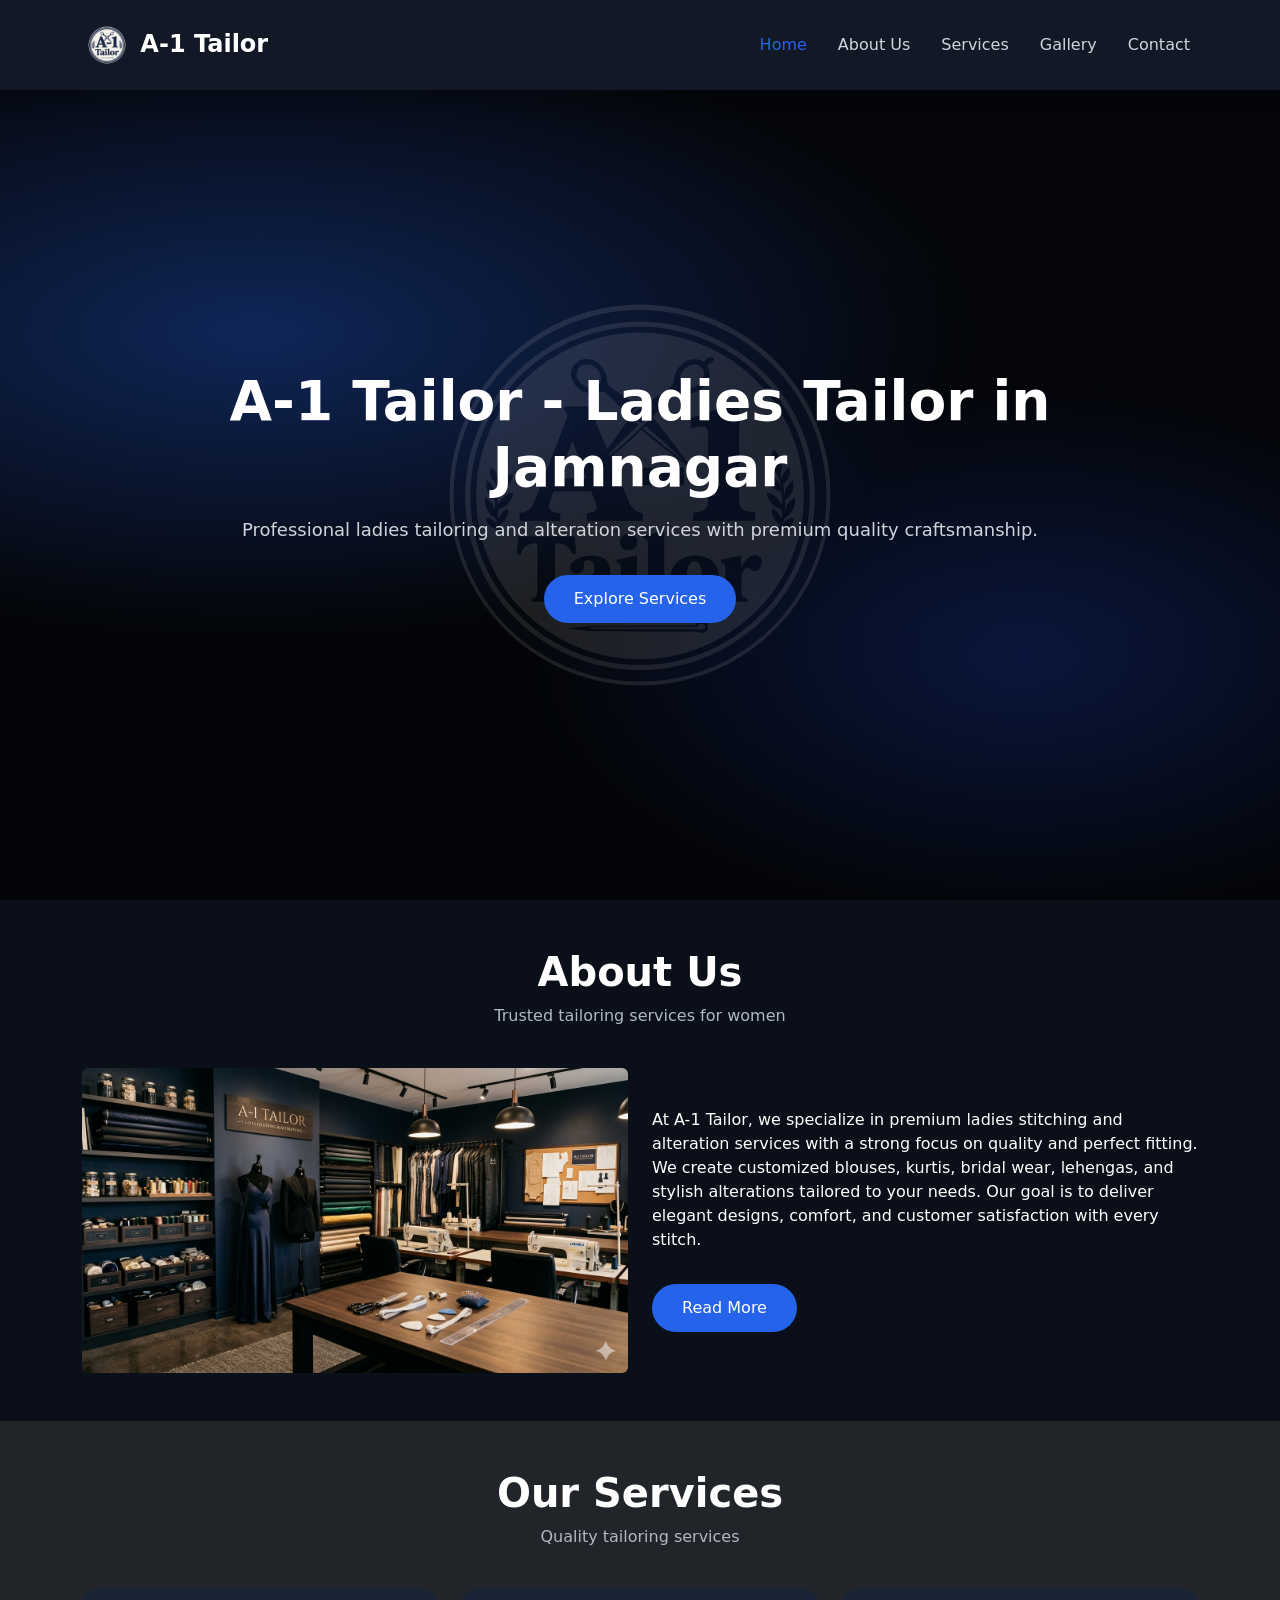
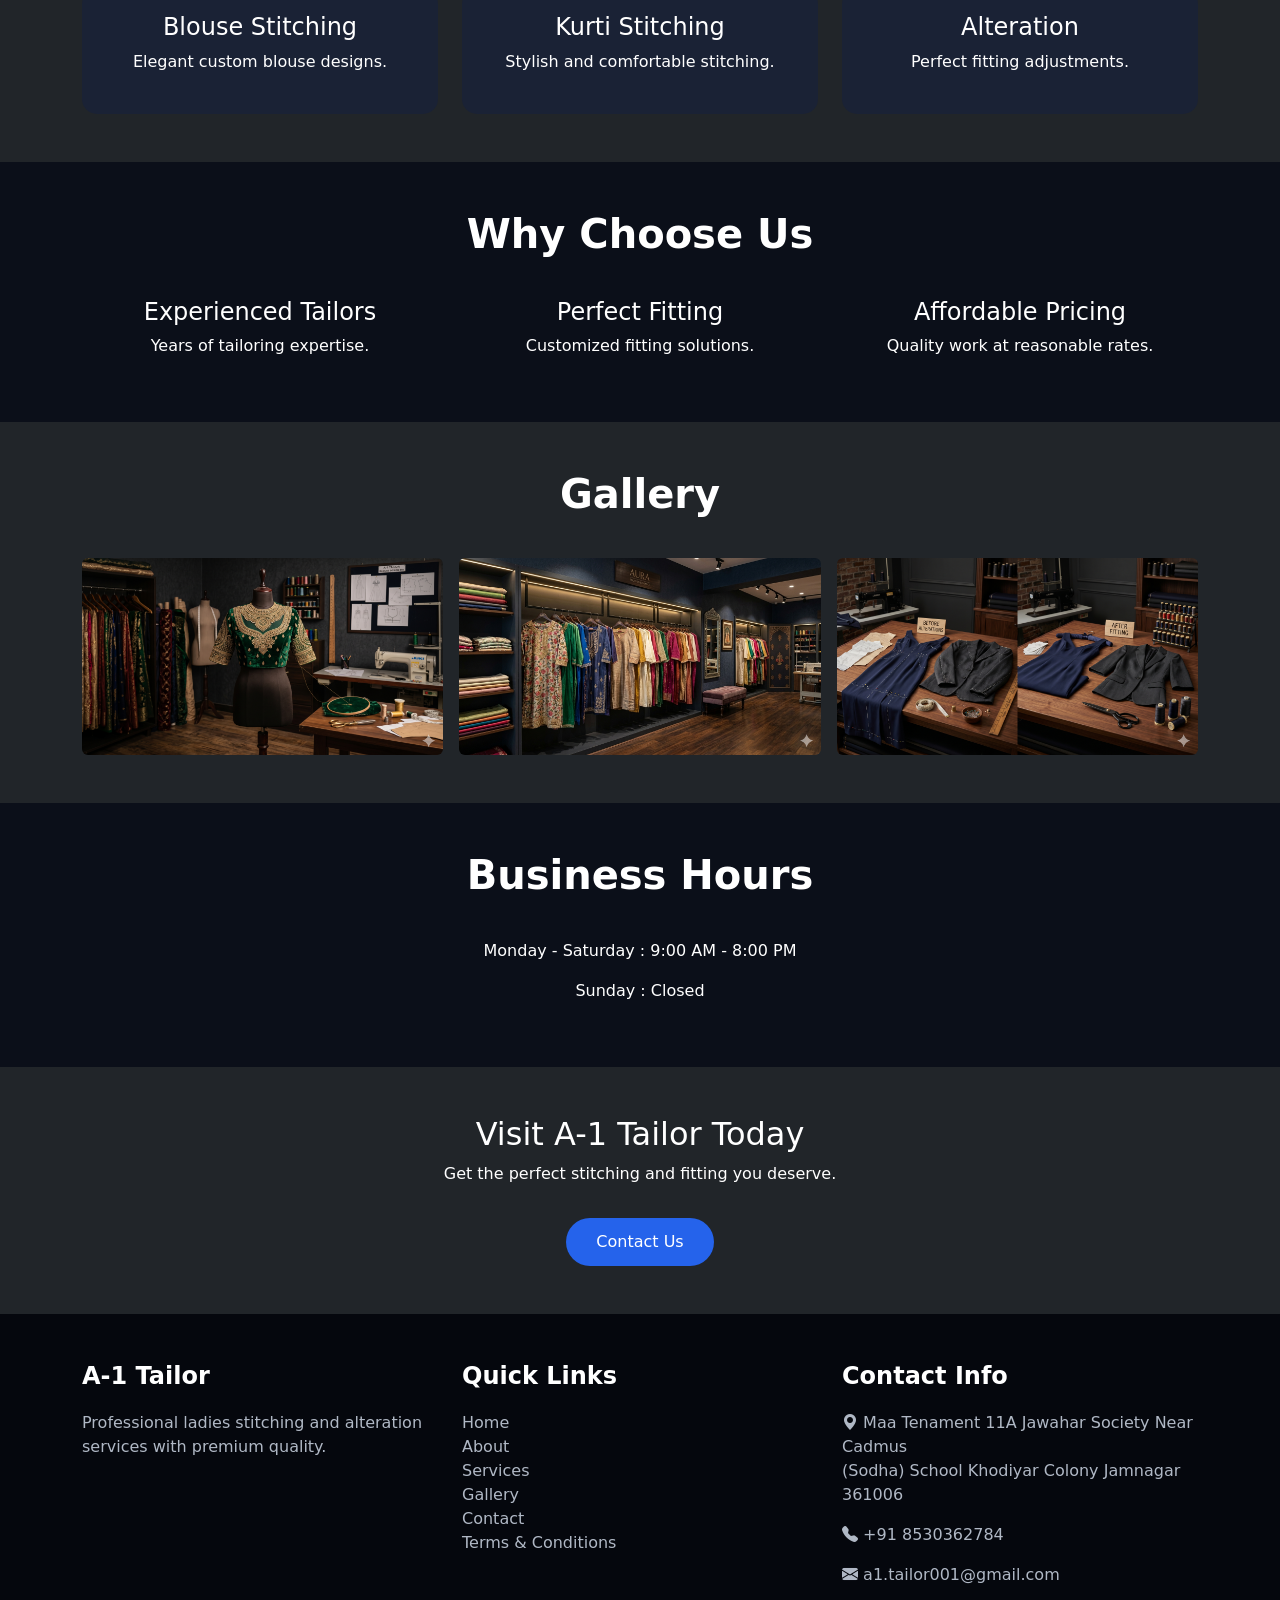
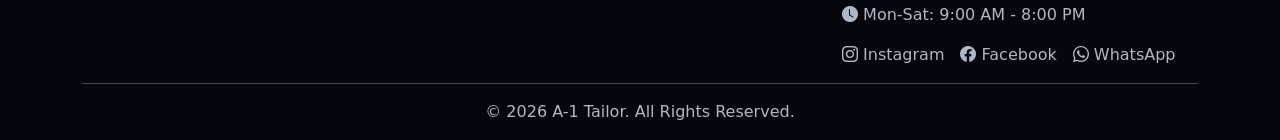
==== index.html @ bca50c1b "title updated" ====
<!DOCTYPE html>
<html lang="en">
<head>
    <meta charset="UTF-8">
    <meta name="viewport" content="width=device-width, initial-scale=1.0">

    <meta name="google-site-verification" content="SXf1dX7ksWWhaAWNemp2Hbb0R6-zm5rHBaZ-nOZNgpI" />

    <title>A-1 Tailor Jamnagar | Best Ladies Tailor & Alteration Services</title>

    <meta name="description" content="A-1 Tailor provides ladies stitching, blouse stitching, kurti, gown, lehenga and alteration services in Jamnagar with perfect fitting.">

    <meta name="keywords" content="A-1 Tailor, ladies tailor Jamnagar, blouse stitching, kurti stitching, alteration services, gown stitching">

    <meta name="author" content="A-1 Tailor">

    <meta name="robots" content="index, follow">

    <link rel="sitemap" type="application/xml" href="/sitemap.xml">

     <script type="application/ld+json">

    {
  "@context":"https://schema.org",
  "@type":"LocalBusiness",
  "name":"A-1 Tailor",
  "url":"https://a1-tailor.vercel.app/",
  "image":"https://a1-tailor.vercel.app/assets/images/logo.png",
  "telephone":"+918530362784",

  "address":{
    "@type":"PostalAddress",
    "streetAddress":"Maa Tenament 11A Jawahar Society Near Sodha School Khodiyar Colony",
    "addressLocality":"Jamnagar",
    "postalCode":"361006",
    "addressCountry":"IN"
  },

  "openingHours":"Mo-Sa 09:00-20:00",

  "sameAs":[
    "https://www.instagram.com/a.1.tailor?igsh=aml4YXc3ZGZqMmg1" ,
    "https://www.facebook.com/share/1D3bBW62XW/"
  ]
}

    </script>

    <!-- Bootstrap CSS CDN -->
    <link href="https://cdn.jsdelivr.net/npm/bootstrap@5.3.3/dist/css/bootstrap.min.css" rel="stylesheet">

    <!-- Bootstrap Icons -->
    <link rel="stylesheet" href="https://cdn.jsdelivr.net/npm/bootstrap-icons@1.11.3/font/bootstrap-icons.min.css">

    <!-- Custom CSS -->
    <link rel="stylesheet" href="assets/css/style.css">

    <!-- Shared site renderer (nav/footer + shared data) -->
    <script src="assets/js/site.js" defer></script>
</head>
<body>

<div class="container mt-3 site-data-warning" id="site-data-warning" style="display:none;">
    This site uses shared data from <code>assets/data/site.json</code>. If you opened the HTML via <code>file://</code>,
    some browsers block JSON loading. Run a local server (or use Live Server) for best results.
</div>

<div id="site-nav"></div>
<noscript>
    <div class="container mt-3">
        <div class="alert alert-warning">JavaScript is required to render the navigation and footer on this site.</div>
    </div>
</noscript>


<!-- Hero Section -->
<section class="hero-section text-white text-center">
    <div class="container">
        <h1>A-1 Tailor - Ladies Tailor in Jamnagar</h1>
        <p class="mt-3">
            Professional ladies tailoring and alteration services 
            with premium quality craftsmanship.
        </p>

        <a href="services.html" class="btn btn-custom mt-3">
            Explore Services
        </a>
    </div>
</section>


<!-- About Section -->
<section class="py-5">
    <div class="container">
        <div class="section-title">
            <h2>About Us</h2>
            <p>Trusted tailoring services for women</p>
        </div>

        <div class="row align-items-center">
            <div class="col-md-6">
                <img src="assets/images/about.png" class="img-fluid rounded">
            </div>

            <div class="col-md-6">
                <p>
    			At A-1 Tailor, we specialize in premium ladies stitching and alteration 
    			services with a strong focus on quality and perfect fitting. 
    			We create customized blouses, kurtis, bridal wear, lehengas, and stylish 
    			alterations tailored to your needs. Our goal is to deliver elegant designs, 
    			comfort, and customer satisfaction with every stitch.
		</p>

                <a href="about.html" class="btn btn-custom mt-3">
                    Read More
                </a>
            </div>
        </div>
    </div>
</section>


<!-- Services Section -->
<section class="py-5 bg-dark">
    <div class="container">
        <div class="section-title">
            <h2>Our Services</h2>
            <p>Quality tailoring services</p>
        </div>

        <div id="service-highlights" class="row g-4" data-limit="3"></div>
    </div>
</section>


<!-- Why Choose Us -->
<section class="py-5">
    <div class="container">
        <div class="section-title">
            <h2>Why Choose Us</h2>
        </div>

        <div class="row text-center">
            <div class="col-md-4">
                <h4>Experienced Tailors</h4>
                <p>Years of tailoring expertise.</p>
            </div>

            <div class="col-md-4">
                <h4>Perfect Fitting</h4>
                <p>Customized fitting solutions.</p>
            </div>

            <div class="col-md-4">
                <h4>Affordable Pricing</h4>
                <p>Quality work at reasonable rates.</p>
            </div>
        </div>
    </div>
</section>


<!-- Gallery Preview -->
<section class="py-5 bg-dark">
    <div class="container">
        <div class="section-title">
            <h2>Gallery</h2>
        </div>

        <div id="gallery-grid" class="row g-3" data-limit="3" data-titles="0"></div>
    </div>
</section>


<!-- Business Hours -->
<section class="py-5 text-center">
    <div class="container">
        <div class="section-title">
            <h2>Business Hours</h2>
        </div>

        <p>Monday - Saturday : 9:00 AM - 8:00 PM</p>
        <p>Sunday : Closed</p>
    </div>
</section>


<!-- Contact CTA -->
<section class="py-5 bg-dark text-center">
    <div class="container">
        <h2>Visit A-1 Tailor Today</h2>
        <p>Get the perfect stitching and fitting you deserve.</p>

        <a href="contact.html" class="btn btn-custom mt-3">
            Contact Us
        </a>
    </div>
</section>


<div id="site-footer"></div>


<!-- Bootstrap JS -->
<script src="https://cdn.jsdelivr.net/npm/bootstrap@5.3.3/dist/js/bootstrap.bundle.min.js"></script>

</body>
</html>
---- assets/css/style.css ----
*{
    margin: 0;
    padding: 0;
    box-sizing: border-box;
    font-family: system-ui, -apple-system, BlinkMacSystemFont, "Segoe UI", sans-serif;
}

/* Body */
body{
    background-color: #0b0f19;
    color: white;
}

/* Navbar */
.navbar{
    background: #121826 !important;
    padding: 15px 0;
}

.navbar-brand{
    font-size: 24px;
    font-weight: 600;
    color: white !important;
}

.navbar-brand img{
    object-fit: cover;
}

.nav-link{
    color: #d1d5db !important;
    margin-left: 15px;
    transition: 0.3s;
}

.nav-link:hover{
    color: #2563eb !important;
}

.nav-link.active{
    color: #2563eb !important;
}

/* Hero Section */
.hero-section{
    min-height: 90vh;
    display: flex;
    align-items: center;
    position: relative;
    overflow: hidden;
    /* Keep it self-contained: the repo doesn't ship a hero image yet. */
    background:
        radial-gradient(1200px 500px at 20% 30%, rgba(37,99,235,0.35), transparent 60%),
        radial-gradient(900px 500px at 80% 70%, rgba(29,78,216,0.25), transparent 55%),
        linear-gradient(rgba(0,0,0,0.6), rgba(0,0,0,0.75));
}

.hero-section::before{
    content: "";
    position: absolute;
    inset: 0;
    background: url('../images/logo.png') no-repeat;
    background-position: center;
    background-size: min(520px, 70vw);
    opacity: 0.10;
    pointer-events: none;
    filter: saturate(0.9) contrast(1.05);
}

.hero-section > .container{
    position: relative;
    z-index: 1;
}

.hero-section h1{
    font-size: 55px;
    font-weight: 700;
}

.hero-section p{
    font-size: 18px;
    color: #d1d5db;
}

/* Custom Button */
.btn-custom{
    background: #2563eb;
    color: white;
    padding: 12px 30px;
    border-radius: 30px;
    border: none;
    transition: 0.3s;
}

.btn-custom:hover{
    background: #1d4ed8;
    color: white;
}

/* Section Title */
.section-title{
    text-align: center;
    margin-bottom: 40px;
}

.section-title h2{
    font-size: 40px;
    font-weight: 700;
}

.section-title p{
    color: #b0b8c5;
}

/* Service Cards */
.service-card{
    background: #1a2235;
    border: none;
    border-radius: 15px;
    transition: 0.3s;
    overflow: hidden;
}

.service-card:hover{
    transform: translateY(-10px);
    box-shadow: 0px 5px 20px rgba(37,99,235,0.3);
}

.service-card img{
    height: 250px;
    object-fit: cover;
}

/* Gallery */
.gallery img{
    border-radius: 10px;
    transition: 0.3s;
}

.gallery img:hover{
    transform: scale(1.05);
}

/* Contact Form */
.form-control{
    background: #1a2235;
    border: none;
    color: white;
}

.form-control:focus{
    background: #1a2235;
    color: white;
    box-shadow: none;
    border: 1px solid #2563eb;
}

/* Business Card Image */
.business-card img{
    border-radius: 15px;
    box-shadow: 0px 5px 20px rgba(0,0,0,0.5);
}

/* Footer */
footer{
    background: #05070d;
}

footer h4{
    margin-bottom: 20px;
    font-weight: 600;
}

footer p,
footer a{
    color: #b0b8c5;
}

footer a:hover{
    color: #2563eb;
}

.site-data-warning{
    display: none;
    background: rgba(37,99,235,0.12);
    border: 1px solid rgba(37,99,235,0.35);
    color: #dbeafe;
    border-radius: 12px;
}

/* Responsive */
@media(max-width:768px){

    .hero-section h1{
        font-size: 35px;
    }

    .navbar-brand{
        font-size: 20px;
    }

    .nav-link{
        margin-left: 0;
    }
}
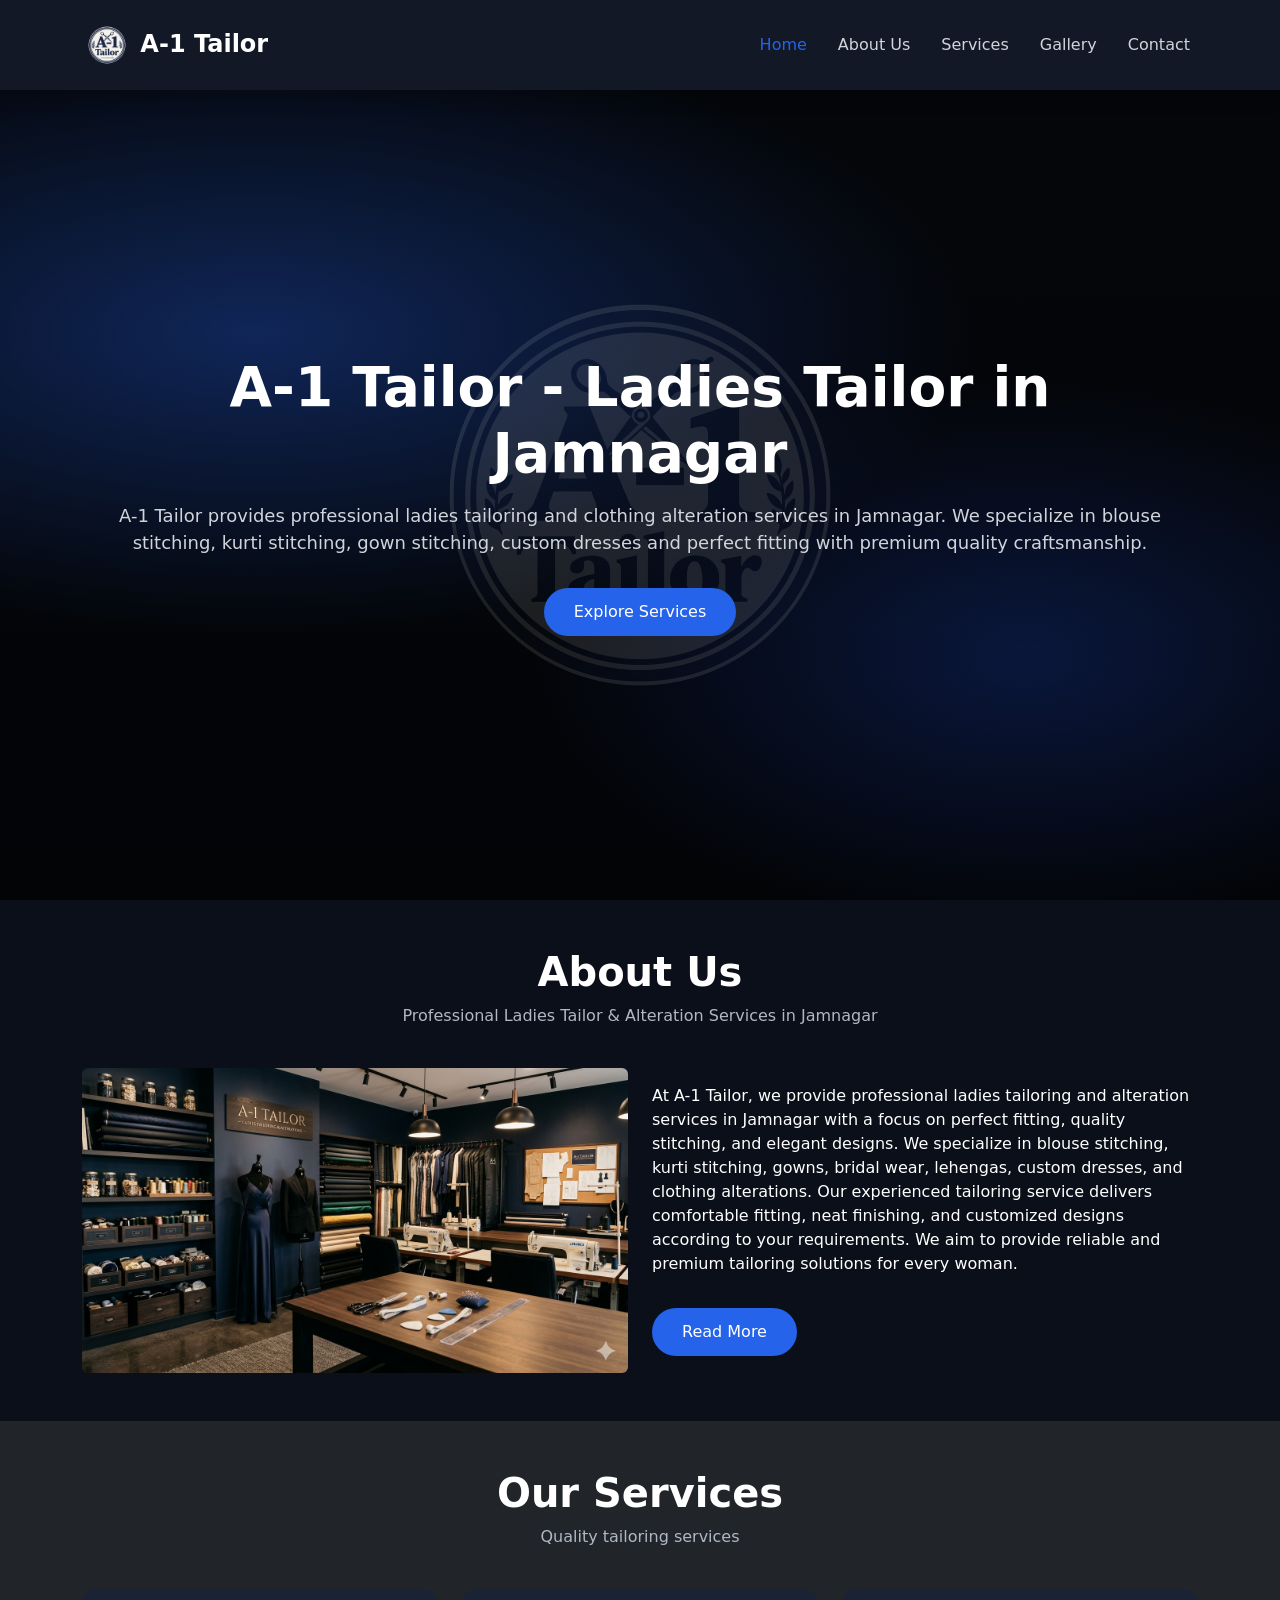
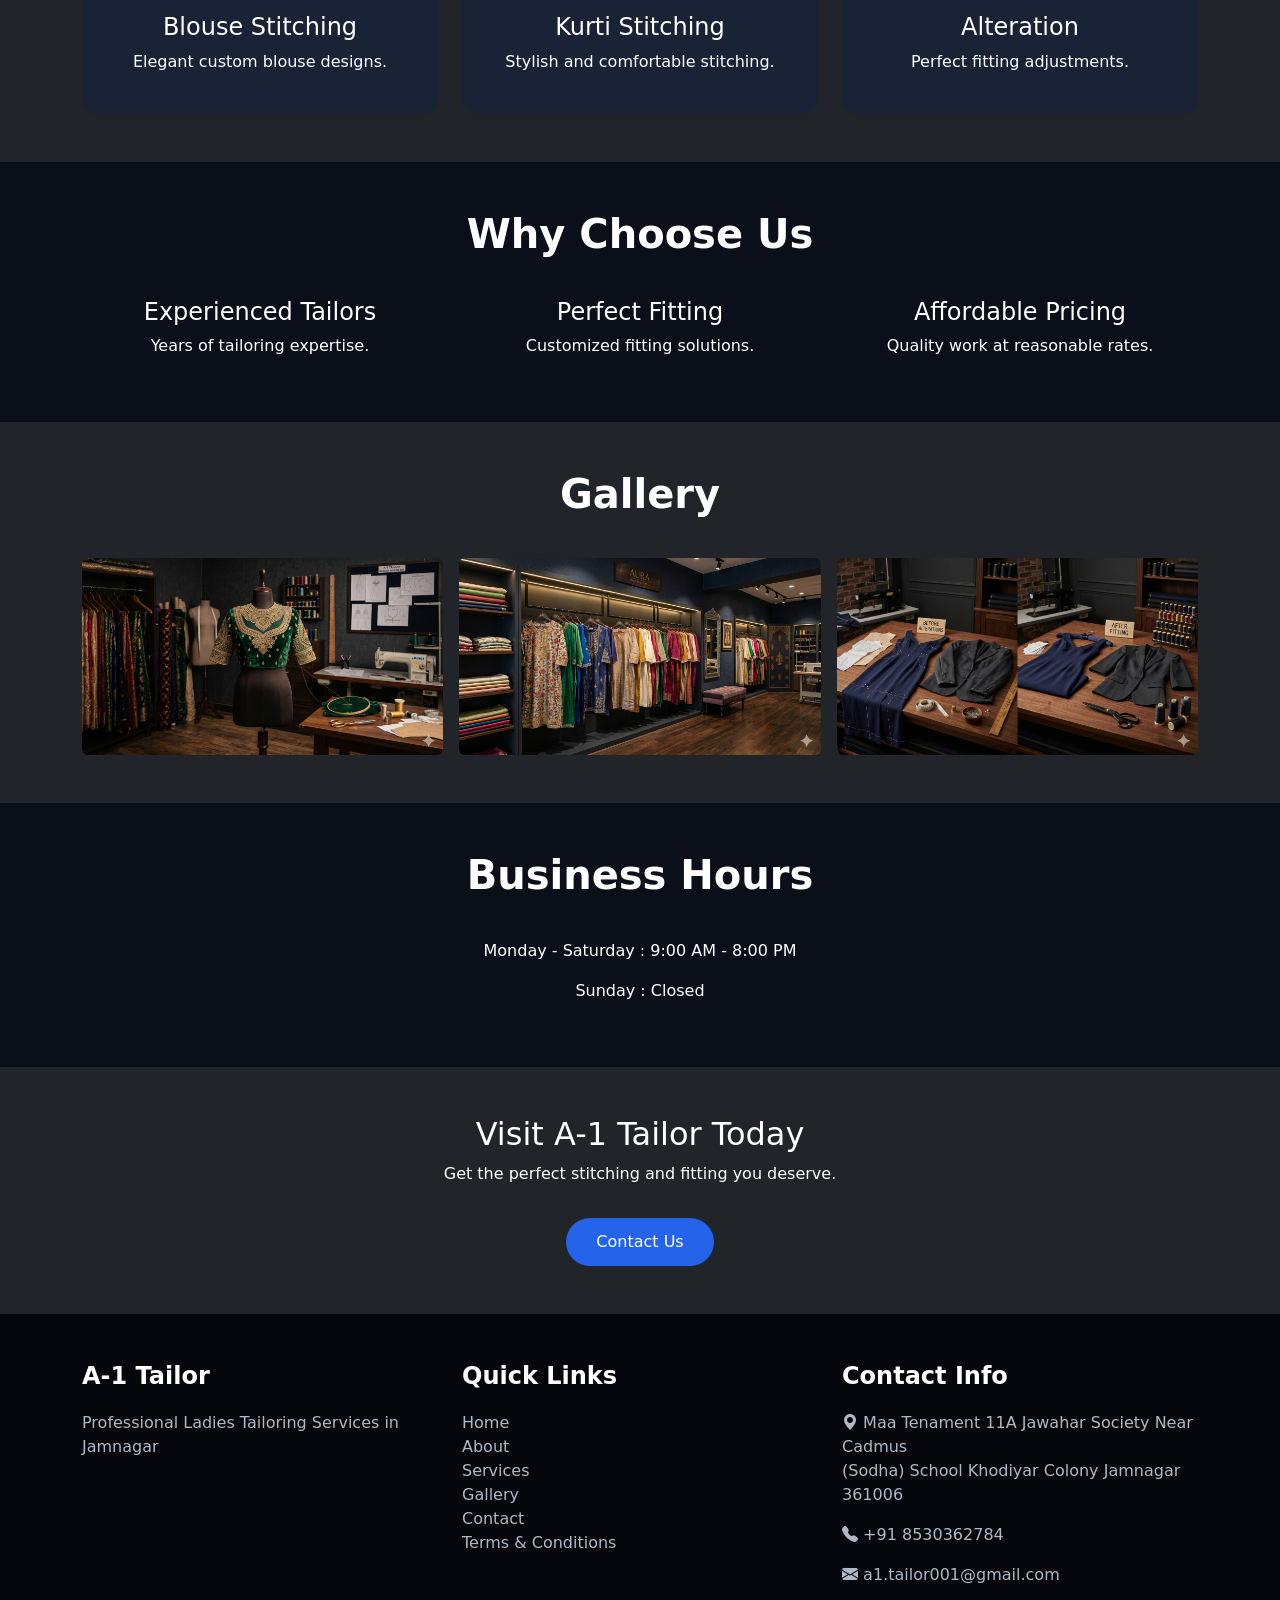
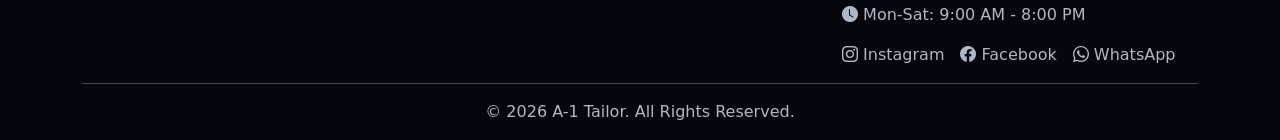
==== commit 370f5f48: "Update A1 Tailor files" ====
--- a/index.html
+++ b/index.html
@@ -4,13 +4,15 @@
     <meta charset="UTF-8">
     <meta name="viewport" content="width=device-width, initial-scale=1.0">
 
+    <link rel="icon" type="image/png" href="/assets/images/logo.png">
+
     <meta name="google-site-verification" content="SXf1dX7ksWWhaAWNemp2Hbb0R6-zm5rHBaZ-nOZNgpI" />
 
     <title>A-1 Tailor Jamnagar | Best Ladies Tailor & Alteration Services</title>
 
     <meta name="description" content="A-1 Tailor provides ladies stitching, blouse stitching, kurti, gown, lehenga and alteration services in Jamnagar with perfect fitting.">
 
-    <meta name="keywords" content="A-1 Tailor, ladies tailor Jamnagar, blouse stitching, kurti stitching, alteration services, gown stitching">
+    <meta name="keywords" content="A-1 Tailor, ladies tailor Jamnagar, ladies tailor Khodiyar Colony, blouse stitching, kurti stitching, alteration services, gown stitching">
 
     <meta name="author" content="A-1 Tailor">
 
@@ -72,29 +74,28 @@
     </div>
 </noscript>
 
-
 <!-- Hero Section -->
 <section class="hero-section text-white text-center">
     <div class="container">
         <h1>A-1 Tailor - Ladies Tailor in Jamnagar</h1>
         <p class="mt-3">
-            Professional ladies tailoring and alteration services 
-            with premium quality craftsmanship.
-        </p>
-
+    A-1 Tailor provides professional ladies tailoring and clothing alteration 
+    services in Jamnagar. We specialize in blouse stitching, kurti stitching, 
+    gown stitching, custom dresses and perfect fitting with premium quality 
+    craftsmanship.
+    </p>
         <a href="services.html" class="btn btn-custom mt-3">
             Explore Services
         </a>
     </div>
 </section>
 
-
 <!-- About Section -->
 <section class="py-5">
     <div class="container">
         <div class="section-title">
             <h2>About Us</h2>
-            <p>Trusted tailoring services for women</p>
+            <p>Professional Ladies Tailor & Alteration Services in Jamnagar</p>
         </div>
 
         <div class="row align-items-center">
@@ -104,13 +105,15 @@
 
             <div class="col-md-6">
                 <p>
-    			At A-1 Tailor, we specialize in premium ladies stitching and alteration 
-    			services with a strong focus on quality and perfect fitting. 
-    			We create customized blouses, kurtis, bridal wear, lehengas, and stylish 
-    			alterations tailored to your needs. Our goal is to deliver elegant designs, 
-    			comfort, and customer satisfaction with every stitch.
-		</p>
-
+                At A-1 Tailor, we provide professional ladies tailoring and alteration 
+                services in Jamnagar with a focus on perfect fitting, quality stitching, 
+                and elegant designs. We specialize in blouse stitching, kurti stitching, 
+                gowns, bridal wear, lehengas, custom dresses, and clothing alterations.
+    
+                Our experienced tailoring service delivers comfortable fitting, neat 
+                finishing, and customized designs according to your requirements. 
+                We aim to provide reliable and premium tailoring solutions for every woman.
+                </p>
                 <a href="about.html" class="btn btn-custom mt-3">
                     Read More
                 </a>
@@ -119,7 +122,6 @@
     </div>
 </section>
 
-
 <!-- Services Section -->
 <section class="py-5 bg-dark">
     <div class="container">
@@ -131,7 +133,6 @@
         <div id="service-highlights" class="row g-4" data-limit="3"></div>
     </div>
 </section>
-
 
 <!-- Why Choose Us -->
 <section class="py-5">
@@ -159,18 +160,15 @@
     </div>
 </section>
 
-
 <!-- Gallery Preview -->
 <section class="py-5 bg-dark">
     <div class="container">
         <div class="section-title">
             <h2>Gallery</h2>
         </div>
-
         <div id="gallery-grid" class="row g-3" data-limit="3" data-titles="0"></div>
     </div>
 </section>
-
 
 <!-- Business Hours -->
 <section class="py-5 text-center">
@@ -178,12 +176,10 @@
         <div class="section-title">
             <h2>Business Hours</h2>
         </div>
-
         <p>Monday - Saturday : 9:00 AM - 8:00 PM</p>
         <p>Sunday : Closed</p>
     </div>
 </section>
-
 
 <!-- Contact CTA -->
 <section class="py-5 bg-dark text-center">
@@ -197,9 +193,7 @@
     </div>
 </section>
 
-
 <div id="site-footer"></div>
-
 
 <!-- Bootstrap JS -->
 <script src="https://cdn.jsdelivr.net/npm/bootstrap@5.3.3/dist/js/bootstrap.bundle.min.js"></script>
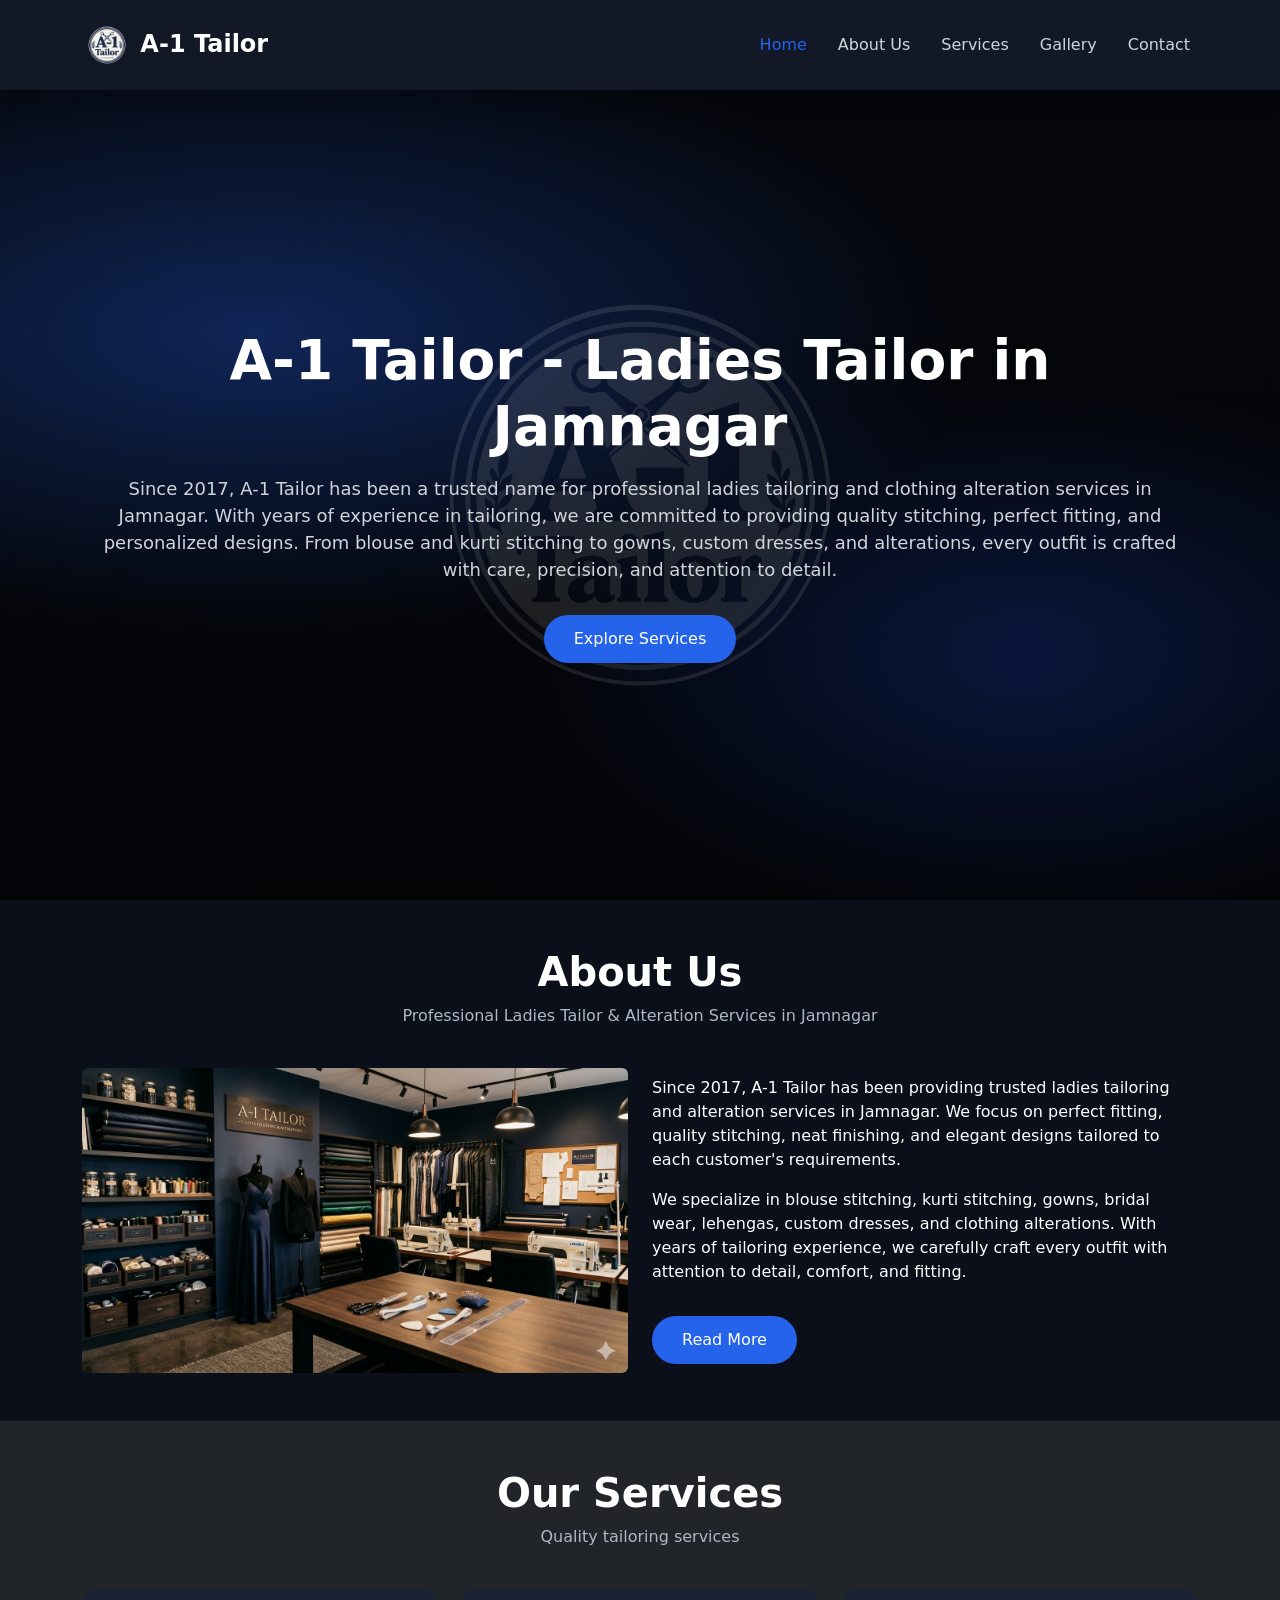
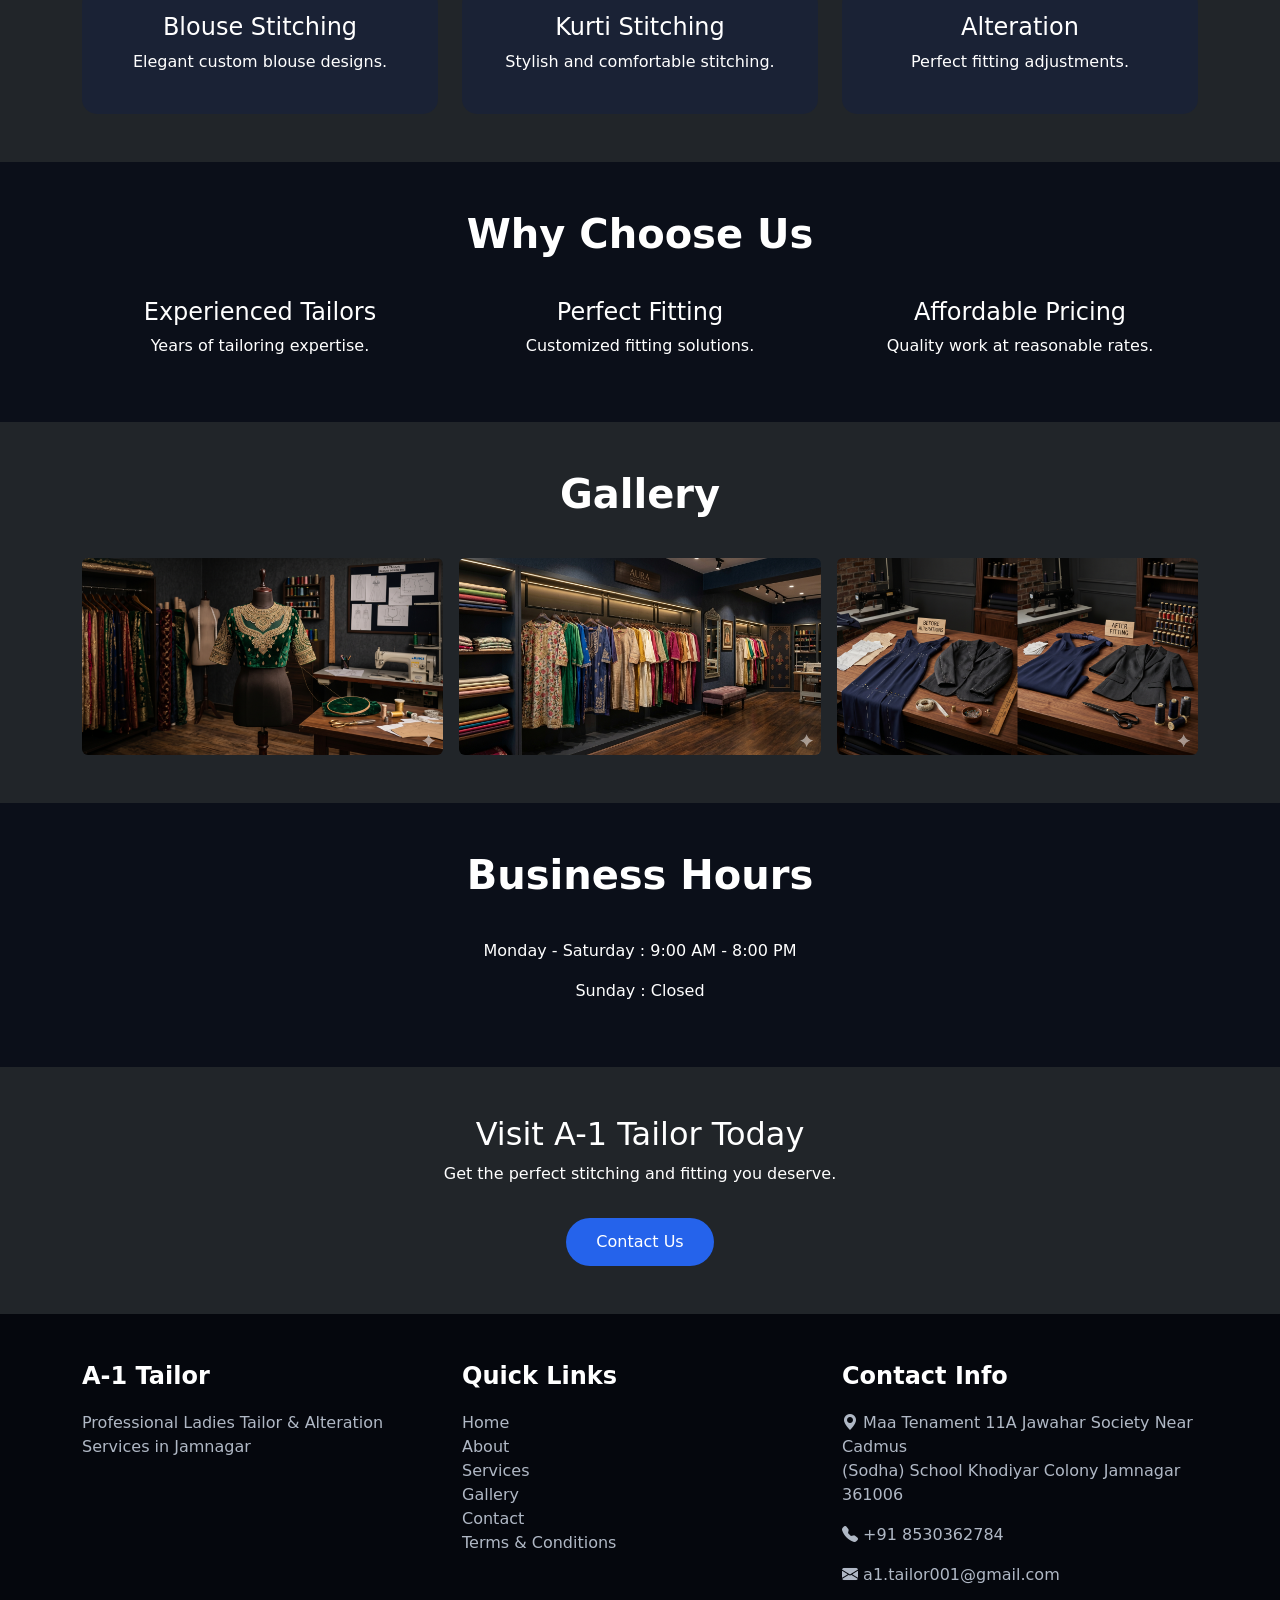
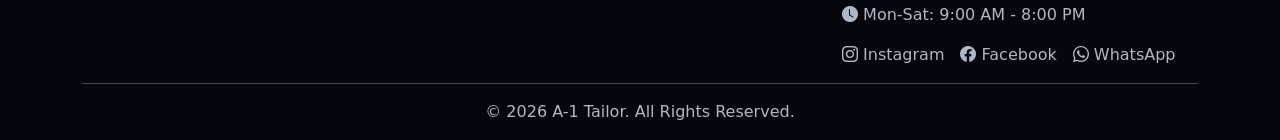
==== commit f79a63c0: "Home page changed" ====
--- a/index.html
+++ b/index.html
@@ -12,7 +12,34 @@
 
     <meta name="description" content="A-1 Tailor provides ladies stitching, blouse stitching, kurti, gown, lehenga and alteration services in Jamnagar with perfect fitting.">
 
-    <meta name="keywords" content="A-1 Tailor, ladies tailor Jamnagar, ladies tailor Khodiyar Colony, blouse stitching, kurti stitching, alteration services, gown stitching">
+    <meta name="keywords" content="
+    A-1 Tailor,
+    A-1 Tailor Jamnagar,
+    best tailor in Jamnagar,
+    ladies tailor Jamnagar,
+    ladies tailor near me,
+    ladies tailor Khodiyar Colony,
+    tailor near Khodiyar Colony Jamnagar,
+    ladies stitching Jamnagar,
+    blouse stitching Jamnagar,
+    designer blouse stitching,
+    custom blouse stitching,
+    kurti stitching Jamnagar,
+    dress stitching Jamnagar,
+    gown stitching Jamnagar,
+    lehenga stitching Jamnagar,
+    bridal wear stitching Jamnagar,
+    ladies clothing alteration Jamnagar,
+    clothes alteration Jamnagar,
+    tailoring shop Jamnagar,
+    sewing shop Jamnagar,
+    custom tailoring Jamnagar,
+    women tailor Jamnagar,
+    best ladies tailor near me,
+    saree fall pico Jamnagar,
+    fall cheda service Jamnagar,
+    perfect fitting tailor Jamnagar
+    ">
 
     <meta name="author" content="A-1 Tailor">
 
@@ -79,11 +106,13 @@
     <div class="container">
         <h1>A-1 Tailor - Ladies Tailor in Jamnagar</h1>
         <p class="mt-3">
-    A-1 Tailor provides professional ladies tailoring and clothing alteration 
-    services in Jamnagar. We specialize in blouse stitching, kurti stitching, 
-    gown stitching, custom dresses and perfect fitting with premium quality 
-    craftsmanship.
-    </p>
+        Since 2017, A-1 Tailor has been a trusted name for professional
+        ladies tailoring and clothing alteration services in Jamnagar.
+        With years of experience in tailoring, we are committed to providing
+        quality stitching, perfect fitting, and personalized designs. From
+        blouse and kurti stitching to gowns, custom dresses, and alterations,
+        every outfit is crafted with care, precision, and attention to detail.
+        </p>
         <a href="services.html" class="btn btn-custom mt-3">
             Explore Services
         </a>
@@ -105,14 +134,17 @@
 
             <div class="col-md-6">
                 <p>
-                At A-1 Tailor, we provide professional ladies tailoring and alteration 
-                services in Jamnagar with a focus on perfect fitting, quality stitching, 
-                and elegant designs. We specialize in blouse stitching, kurti stitching, 
-                gowns, bridal wear, lehengas, custom dresses, and clothing alterations.
-    
-                Our experienced tailoring service delivers comfortable fitting, neat 
-                finishing, and customized designs according to your requirements. 
-                We aim to provide reliable and premium tailoring solutions for every woman.
+                Since 2017, A-1 Tailor has been providing trusted ladies tailoring
+                and alteration services in Jamnagar. We focus on perfect fitting,
+                quality stitching, neat finishing, and elegant designs tailored
+                to each customer's requirements.
+                </p>
+
+                <p>
+                We specialize in blouse stitching, kurti stitching, gowns,
+                bridal wear, lehengas, custom dresses, and clothing alterations.
+                With years of tailoring experience, we carefully craft every
+                outfit with attention to detail, comfort, and fitting.
                 </p>
                 <a href="about.html" class="btn btn-custom mt-3">
                     Read More
